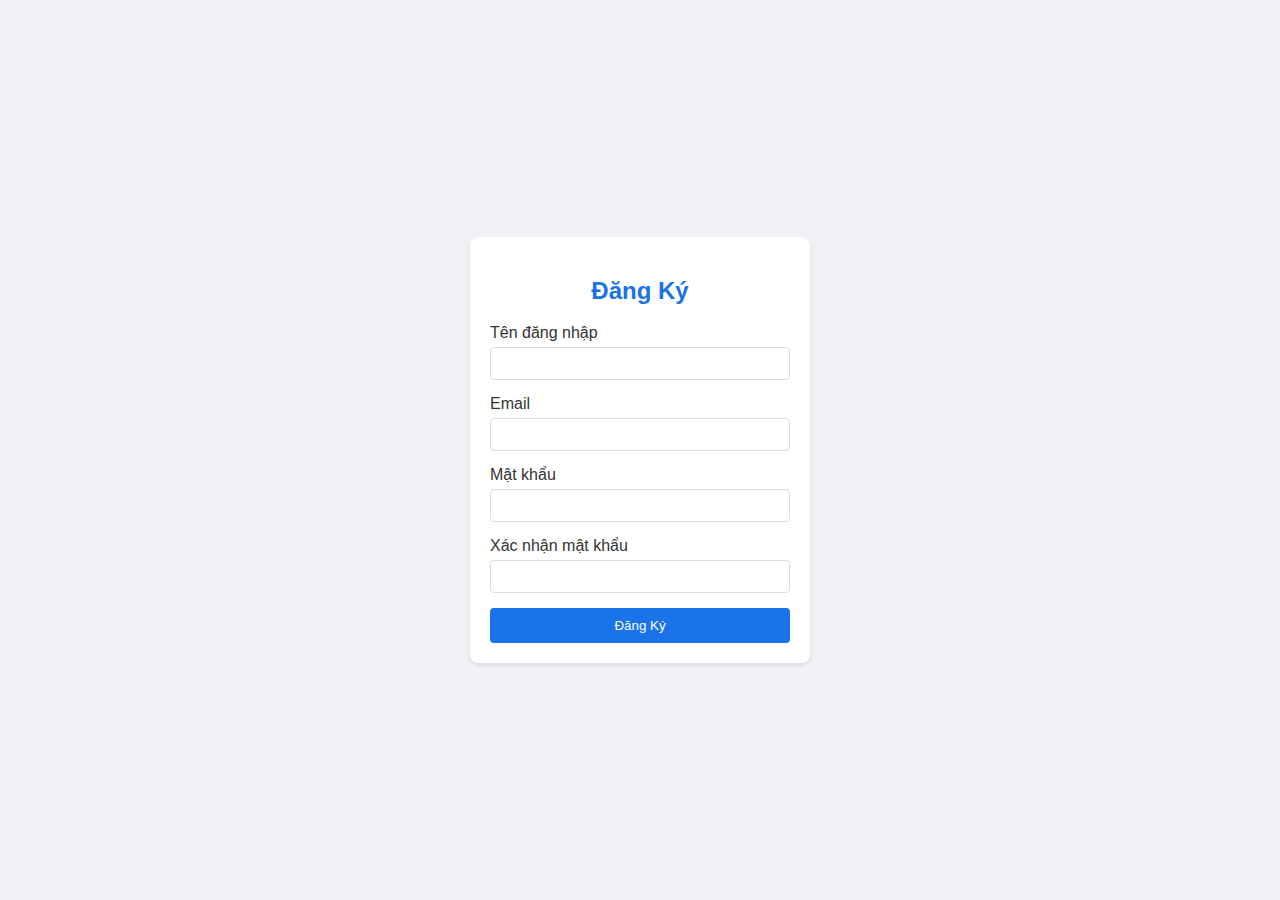
==== form_dangki/index.html @ c17caafc "formdangki\" ====
<!DOCTYPE html>
<html lang="vi">
<head>
    <meta charset="UTF-8">
    <meta name="viewport" content="width=device-width, initial-scale=1.0">
    <title>Đăng Ký</title>
    <link rel="stylesheet" href="styles.css">
</head>
<body>
    <div class="register-container">
        <h2>Đăng Ký</h2>
        <form>
            <div class="form-group">
                <label for="username">Tên đăng nhập</label>
                <input type="text" id="username" name="username" required>
            </div>
            <div class="form-group">
                <label for="email">Email</label>
                <input type="email" id="email" name="email" required>
            </div>
            <div class="form-group">
                <label for="password">Mật khẩu</label>
                <input type="password" id="password" name="password" required>
            </div>
            <div class="form-group">
                <label for="confirm-password">Xác nhận mật khẩu</label>
                <input type="password" id="confirm-password" name="confirm-password" required>
            </div>
            <button type="submit">Đăng Ký</button>
        </form>
    </div>
</body>
</html>
---- form_dangki/styles.css ----
body {
    font-family: Arial, sans-serif;
    display: flex;
    justify-content: center;
    align-items: center;
    height: 100vh;
    margin: 0;
    background-color: #f0f2f5;
}

.register-container {
    background-color: white;
    padding: 20px;
    border-radius: 8px;
    box-shadow: 0 2px 4px rgba(0, 0, 0, 0.1);
    width: 300px;
}

h2 {
    text-align: center;
    color: #1a73e8;
}

.form-group {
    margin-bottom: 15px;
}

label {
    display: block;
    margin-bottom: 5px;
    color: #333;
}

input {
    width: 100%;
    padding: 8px;
    border: 1px solid #ddd;
    border-radius: 4px;
    box-sizing: border-box;
}

button {
    width: 100%;
    padding: 10px;
    background-color: #1a73e8;
    color: white;
    border: none;
    border-radius: 4px;
    cursor: pointer;
}

button:hover {
    background-color: #1557b0;
}
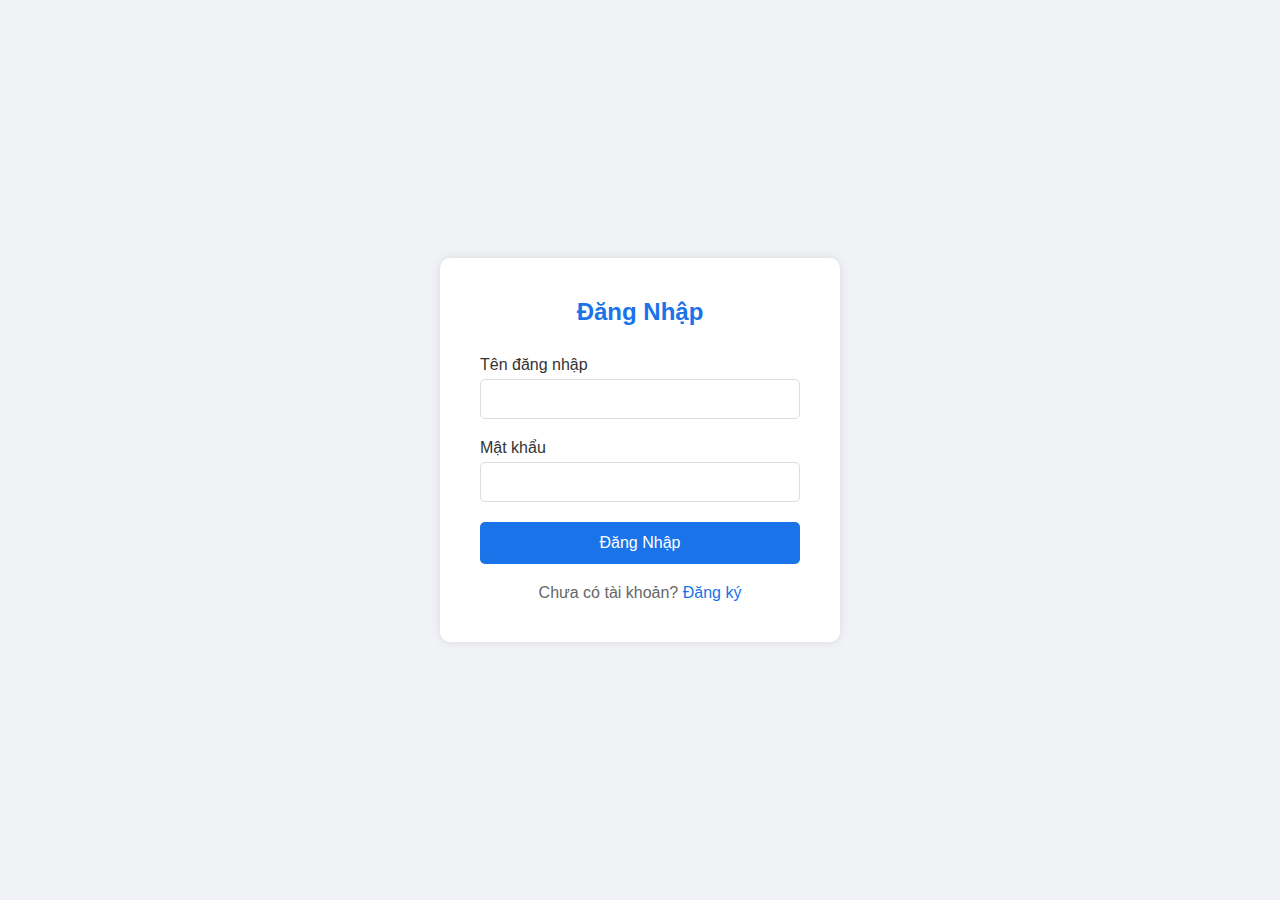
==== commit 786132ef: "form-dangki" ====
--- a/form_dangki/index.html
+++ b/form_dangki/index.html
@@ -1,33 +1,29 @@
 <!DOCTYPE html>
 <html lang="vi">
+
 <head>
     <meta charset="UTF-8">
     <meta name="viewport" content="width=device-width, initial-scale=1.0">
-    <title>Đăng Ký</title>
-    <link rel="stylesheet" href="styles.css">
+    <title>Đăng Nhập</title>
+    <link rel="stylesheet" href="style.css">
 </head>
+
 <body>
-    <div class="register-container">
-        <h2>Đăng Ký</h2>
+    <div class="login-container">
+        <h2>Đăng Nhập</h2>
         <form>
             <div class="form-group">
                 <label for="username">Tên đăng nhập</label>
                 <input type="text" id="username" name="username" required>
             </div>
             <div class="form-group">
-                <label for="email">Email</label>
-                <input type="email" id="email" name="email" required>
-            </div>
-            <div class="form-group">
                 <label for="password">Mật khẩu</label>
                 <input type="password" id="password" name="password" required>
             </div>
-            <div class="form-group">
-                <label for="confirm-password">Xác nhận mật khẩu</label>
-                <input type="password" id="confirm-password" name="confirm-password" required>
-            </div>
-            <button type="submit">Đăng Ký</button>
+            <button type="submit">Đăng Nhập</button>
+            <p class="register-link">Chưa có tài khoản? <a href="#">Đăng ký</a></p>
         </form>
     </div>
 </body>
+
 </html>--- a/form_dangki/style.css
+++ b/form_dangki/style.css
@@ -0,0 +1,78 @@
+* {
+    margin: 0;
+    padding: 0;
+    box-sizing: border-box;
+    font-family: Arial, sans-serif;
+}
+
+body {
+    display: flex;
+    justify-content: center;
+    align-items: center;
+    min-height: 100vh;
+    background-color: #f0f2f5;
+}
+
+.login-container {
+    background-color: white;
+    padding: 40px;
+    border-radius: 10px;
+    box-shadow: 0 0 10px rgba(0, 0, 0, 0.1);
+    width: 100%;
+    max-width: 400px;
+}
+
+h2 {
+    text-align: center;
+    margin-bottom: 30px;
+    color: #1a73e8;
+}
+
+.form-group {
+    margin-bottom: 20px;
+}
+
+label {
+    display: block;
+    margin-bottom: 5px;
+    color: #333;
+}
+
+input {
+    width: 100%;
+    padding: 10px;
+    border: 1px solid #ddd;
+    border-radius: 5px;
+    font-size: 16px;
+}
+
+button {
+    width: 100%;
+    padding: 12px;
+    background-color: #1a73e8;
+    color: white;
+    border: none;
+    border-radius: 5px;
+    font-size: 16px;
+    cursor: pointer;
+    transition: background-color 0.3s;
+}
+
+button:hover {
+    background-color: #1557b0;
+}
+
+.register-link {
+    text-align: center;
+    margin-top: 20px;
+    color: #666;
+}
+
+.register-link a {
+    color: #1a73e8;
+    text-decoration: none;
+}
+
+.register-link a:hover {
+    text-decoration: underline;
+}